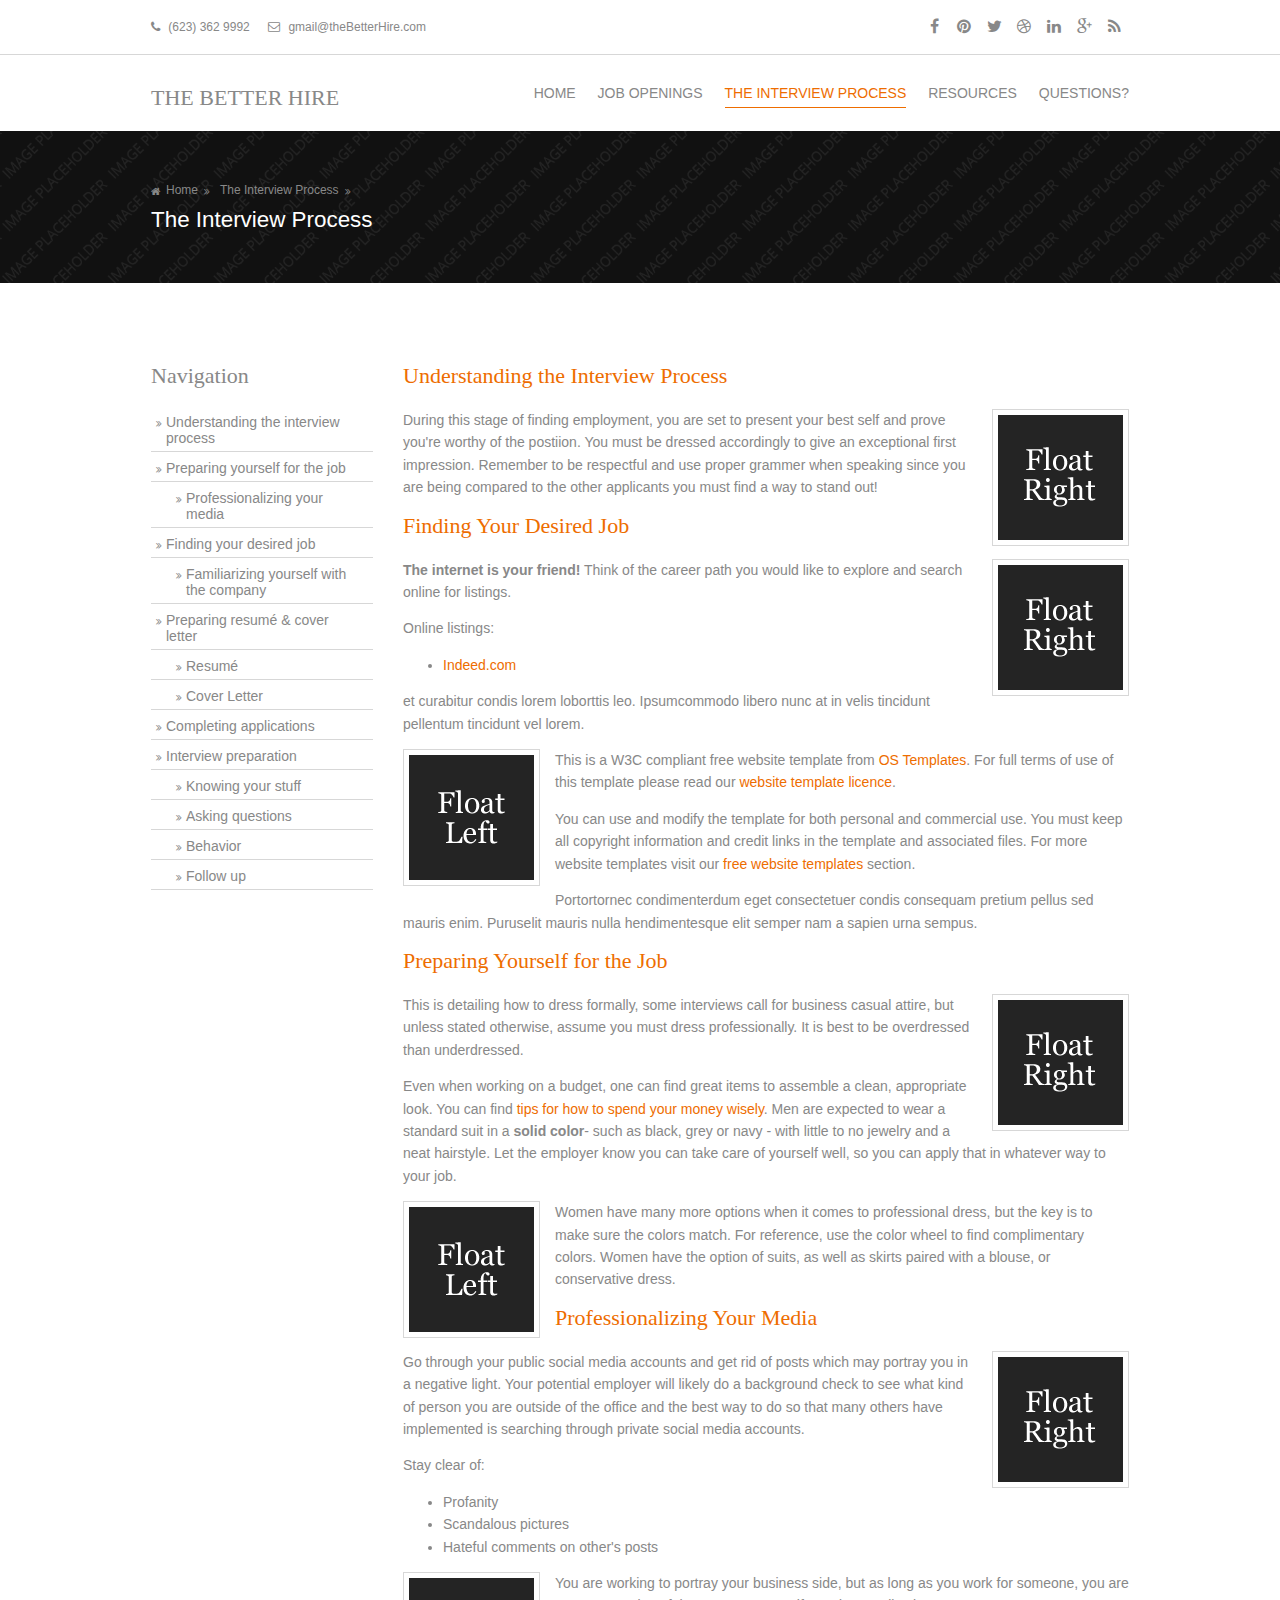
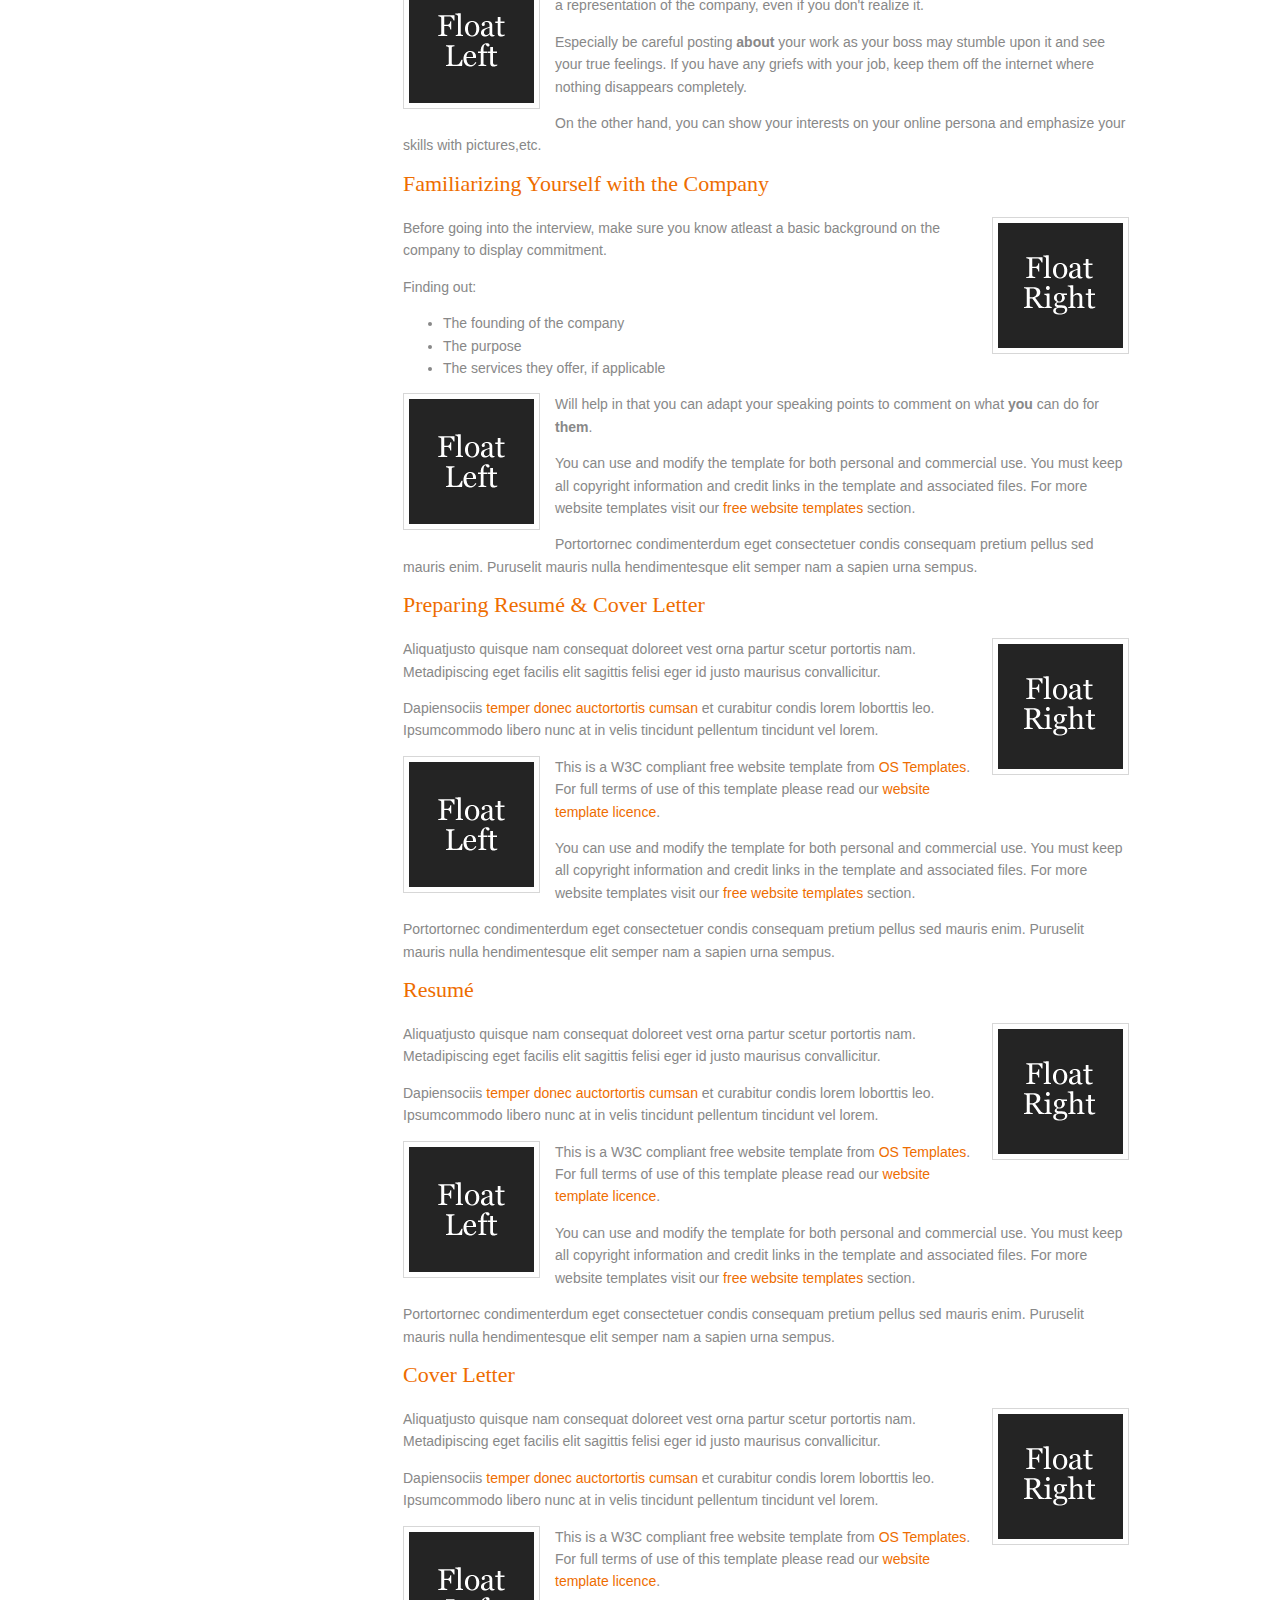
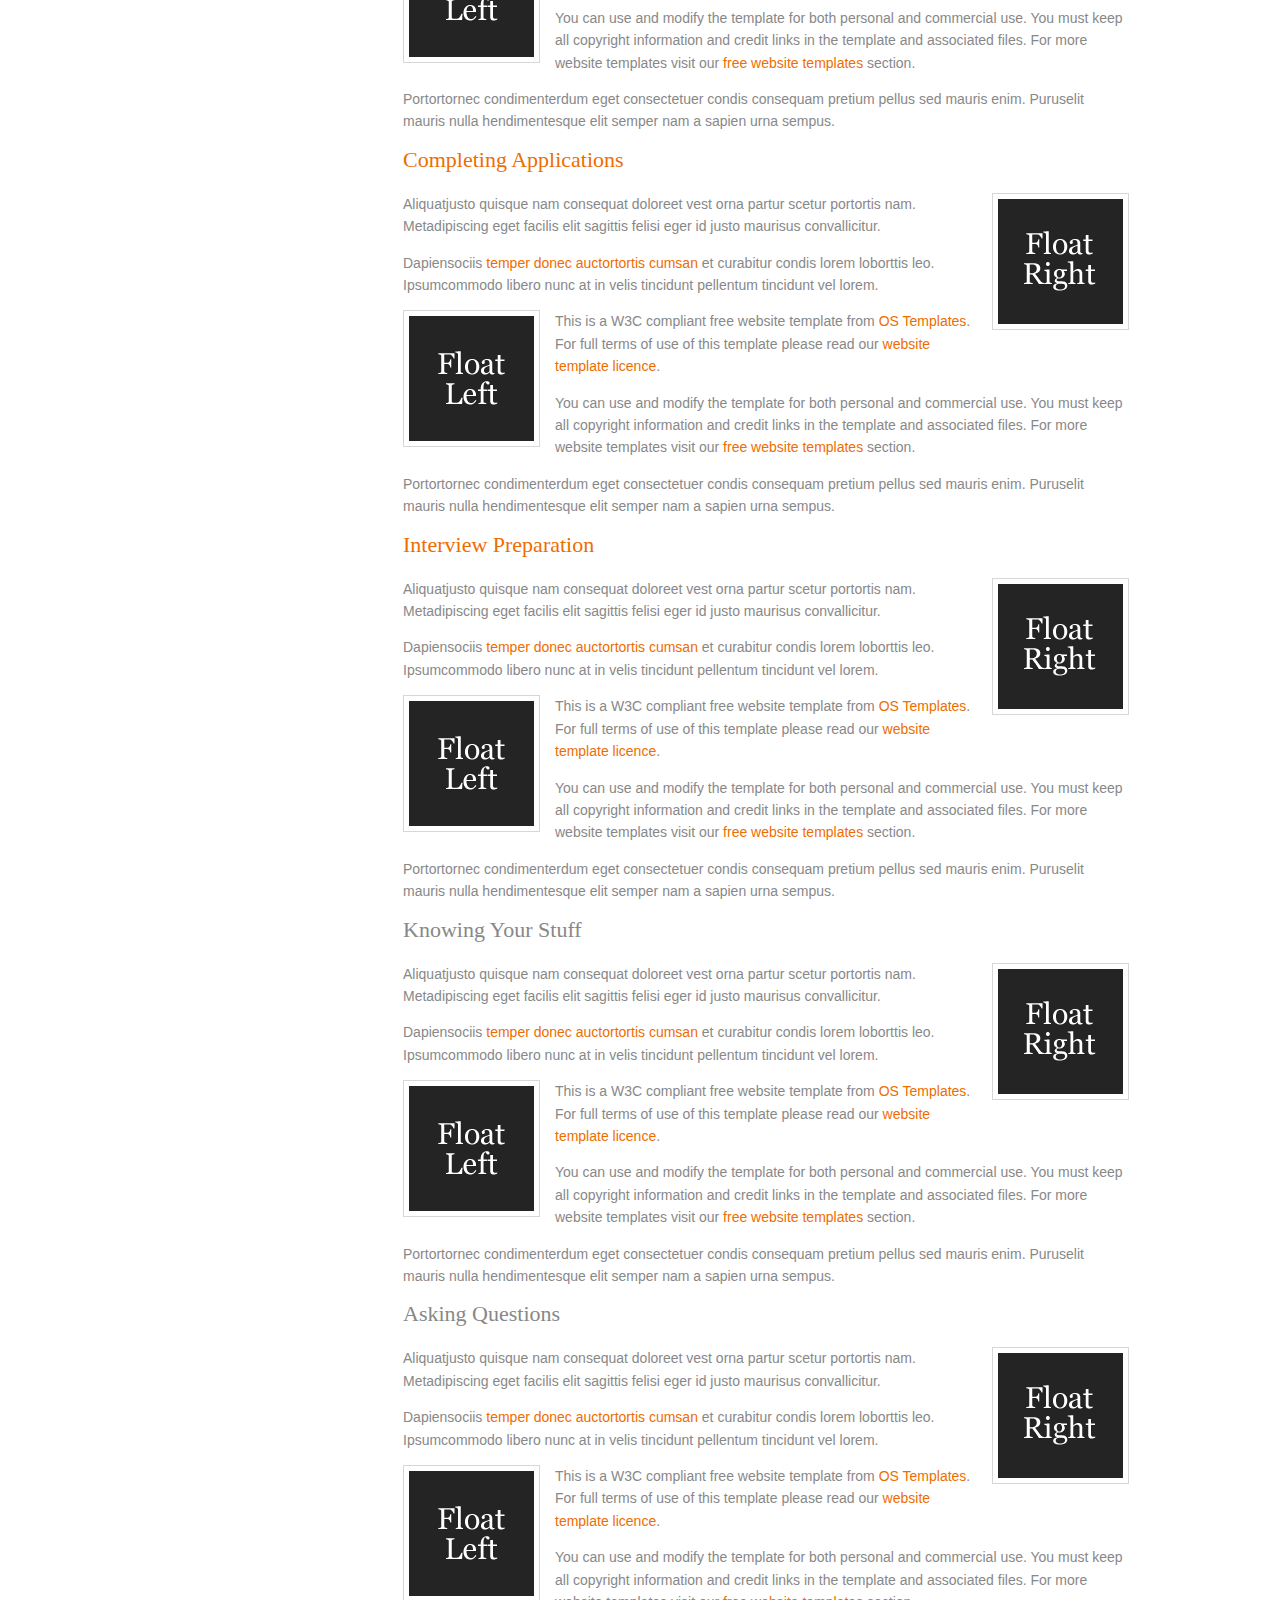
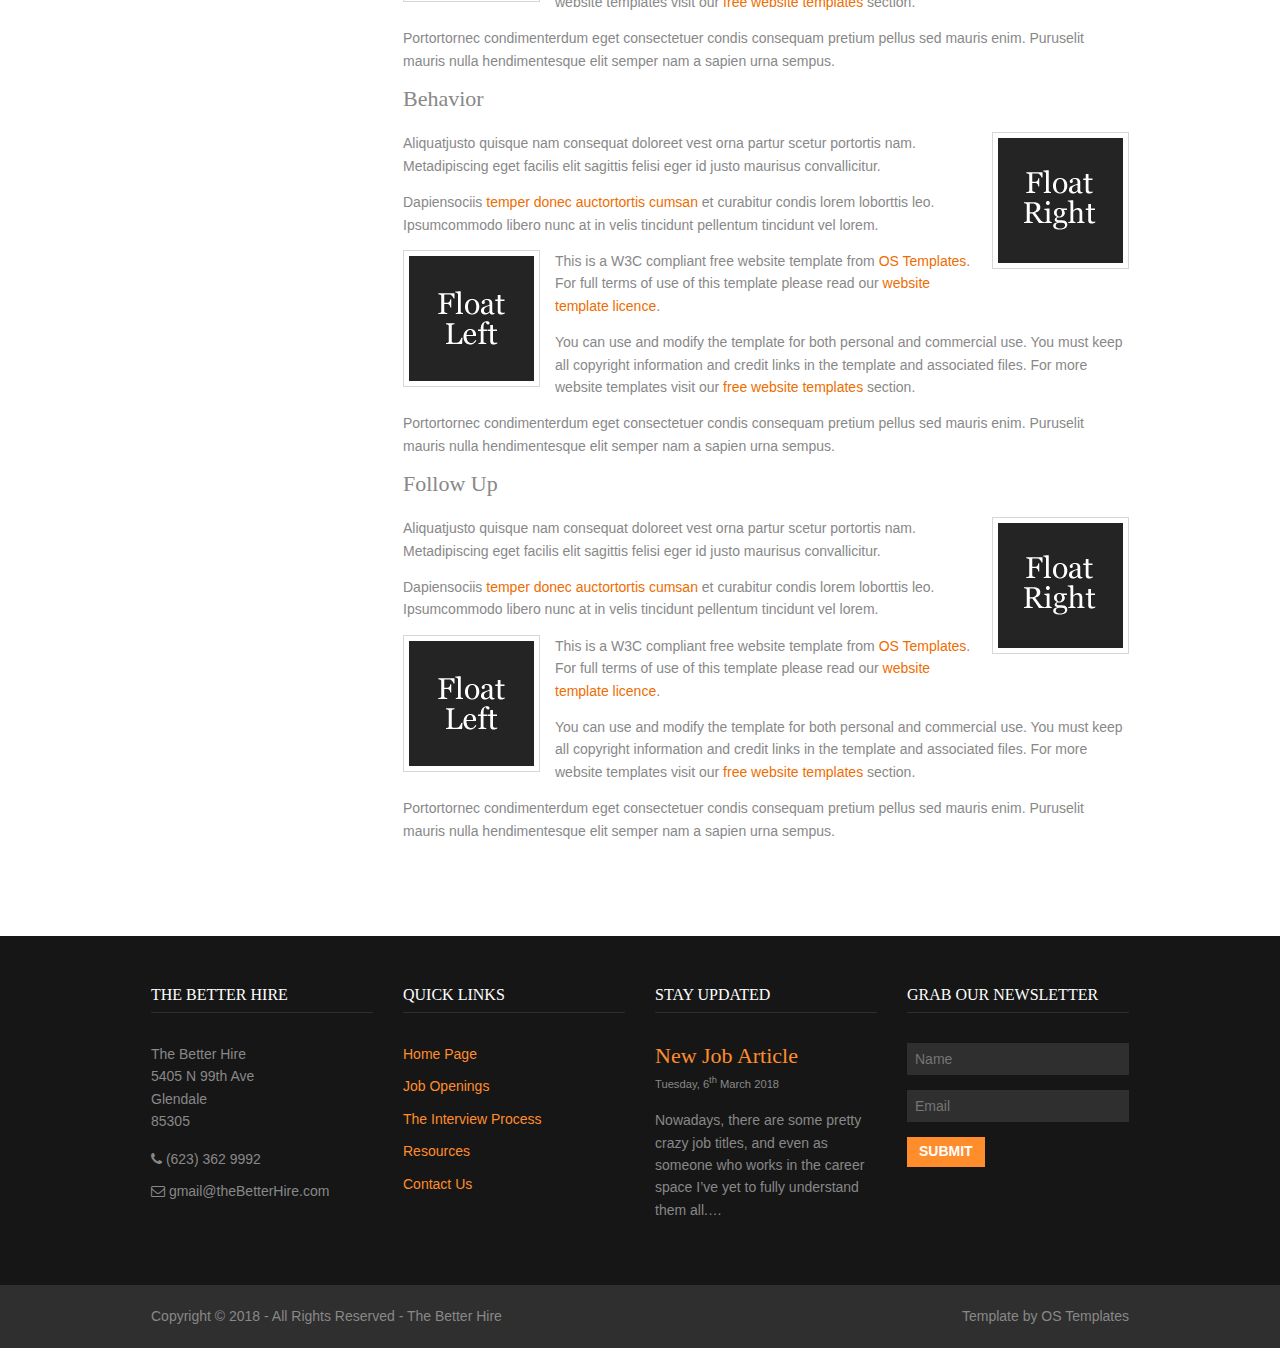
==== theBetterHire/pages/index.html @ dea61449 "Add files via upload" ====
<!DOCTYPE html>
<!--
Template Name: Viral
Author: <a href="http://www.os-templates.com/">OS Templates</a>
Author URI: http://www.os-templates.com/
Licence: Free to use under our free template licence terms
Licence URI: http://www.os-templates.com/template-terms

Authors: Markus Katen, Irene Penuelas
Date: 3.15.18
-->
<html>
<head>
<title>The Better Hire | Pages | Interview Process</title>
<meta charset="utf-8">
<meta name="viewport" content="width=device-width, initial-scale=1.0, maximum-scale=1.0, user-scalable=no">
<link href="../layout/styles/layout.css" rel="stylesheet" type="text/css" media="all">
</head>
<body id="top">
<!-- ################################################################################################ -->
<!-- ################################################################################################ -->
<!-- ################################################################################################ -->
<div class="wrapper row0">
  <div id="topbar" class="clear">
    <!-- ################################################################################################ -->
    <div class="fl_left">
      <ul class="nospace inline">
        <li><i class="fa fa-phone"></i> (623) 362 9992</li>
        <li><i class="fa fa-envelope-o"></i> gmail@theBetterHire.com</li>
      </ul>
    </div>
    <div class="fl_right">
      <ul class="faico clear">
        <li><a class="faicon-facebook" href="https://www.facebook.com/"><i class="fa fa-facebook"></i></a></li>
        <li><a class="faicon-pinterest" href="https://www.pinterest.com/"><i class="fa fa-pinterest"></i></a></li>
        <li><a class="faicon-twitter" href="https://twitter.com/"><i class="fa fa-twitter"></i></a></li>
        <li><a class="faicon-dribble" href="https://dribbble.com/"><i class="fa fa-dribbble"></i></a></li>
        <li><a class="faicon-linkedin" href="https://www.linkedin.com/"><i class="fa fa-linkedin"></i></a></li>
        <li><a class="faicon-google-plus" href="https://plus.google.com/discover"><i class="fa fa-google-plus"></i></a></li>
        <li><a class="faicon-rss" href=""><i class="fa fa-rss"></i></a></li>
      </ul>
    </div>
    <!-- ################################################################################################ -->
  </div>
</div>
<!-- ################################################################################################ -->
<!-- ################################################################################################ -->
<!-- ################################################################################################ -->
<div class="wrapper row1">
  <header id="header" class="clear">
    <!-- ################################################################################################ -->
    <div id="logo" class="fl_left">
      <h1><a href="index.html">The Better Hire</a></h1>
    </div>
    <nav id="mainav" class="fl_right">
      <ul class="clear">
        <li><a href="index.html">Home</a></li>
        <li><a href="jobOpenings.html">Job Openings</a></li>
        <li class="active"><a href="interviewProcess.html">The Interview Process</a></li>
        <li><a href="resources.html">Resources</a></li>
        <li><a href ="questions.html">Questions?</a></li>
      </ul>
    </nav>
    <!-- ################################################################################################ -->
  </header>
</div>
<!-- ################################################################################################ -->
<!-- ################################################################################################ -->
<!-- ################################################################################################ -->
<div class="wrapper row2 bgded" style="background-image:url('../images/demo/backgrounds/01.png');">
  <div class="overlay">
    <div id="breadcrumb" class="clear">
      <!-- ################################################################################################ -->
      <ul>
        <li><a href="index.html">Home</a></li>
        <li><a href="interviewProcess.html">The Interview Process</a></li>
        <li><a href="interviewProcess.html">The Interview Process</a></li>
      </ul>
      <!-- ################################################################################################ -->
    </div>
  </div>
</div>
<!-- ################################################################################################ -->
<!-- ################################################################################################ -->
<!-- ################################################################################################ -->
<div class="wrapper row3">
  <main class="container clear">
    <!-- main body -->
    <!-- ################################################################################################ -->
    <div class="sidebar one_quarter first">
      <!-- ################################################################################################ -->
      <h6>Navigation</h6>
      <nav class="sdb_holder">
        <ul>
          <li><a href="#process">Understanding the interview process</a></li>
          <li><a href="#prepSelf">Preparing yourself for the job</a></li>
            <ul>
              <li><a href="#media">Professionalizing your media</a></li>
            </ul>

          <li><a href="#search">Finding your desired job</a></li>
            <ul>
              <li><a href="#company">Familiarizing yourself with the company</a></li>
            </ul>
          <li><a href="#prepRC">Preparing resumé & cover letter</a></li>
            <ul>
              <li><a href="#resume">Resumé</a></li>
              <li><a href="#coverLetter">Cover Letter</a></li>
            </ul>
          <li><a href="#application">Completing applications</a></li>
          <li><a href="#interviewPrep">Interview preparation</a></li>
          <ul>
            <li><a href="#">Knowing your stuff</a></li>
            <li><a href="#">Asking questions</a></li>
            <li><a href="#">Behavior</a></li>
            <li><a href="#">Follow up</a></li>
          </ul>
        </ul>
      </nav>
      <!-- ################################################################################################ -->
    </div>
    <!-- ################################################################################################ -->
    <!-- ################################################################################################ -->
    <div class="content three_quarter">
      <!-- ################################################################################################ -->
      <h1><a name="process">Understanding the Interview Process</a></h1>
      <img class="imgr borderedbox inspace-5" src="../images/demo/imgr.gif" alt="">
      <p>During this stage of finding employment, you are set to present your best self and prove you're worthy of the postiion. You must be dressed accordingly to give an exceptional first impression. Remember to be respectful and use proper grammer when speaking since you are being compared to the other applicants you must find a way to stand out!</p>

      <h1><a name="search">Finding Your Desired Job</a></h1>
      <img class="imgr borderedbox inspace-5" src="../images/demo/imgr.gif" alt="">
      <p><strong>The internet is your friend!</strong> Think of the career path you would like to explore and search online for listings.</p>
      <p>Online listings:
        <ul>
          <li><a href="#">Indeed.com</a></li>
        </ul>
          et curabitur condis lorem loborttis leo. Ipsumcommodo libero nunc at in velis tincidunt pellentum tincidunt vel lorem.</p>
      <img class="imgl borderedbox inspace-5" src="../images/demo/imgl.gif" alt="">
      <p>This is a W3C compliant free website template from <a href="http://www.os-templates.com/" title="Free Website Templates">OS Templates</a>. For full terms of use of this template please read our <a href="http://www.os-templates.com/template-terms">website template licence</a>.</p>
      <p>You can use and modify the template for both personal and commercial use. You must keep all copyright information and credit links in the template and associated files. For more website templates visit our <a href="http://www.os-templates.com/">free website templates</a> section.</p>
      <p>Portortornec condimenterdum eget consectetuer condis consequam pretium pellus sed mauris enim. Puruselit mauris nulla hendimentesque elit semper nam a sapien urna sempus.</p>

      <h1><a name="prepSelf">Preparing Yourself for the Job</a></h1>
      <img class="imgr borderedbox inspace-5" src="../images/demo/imgr.gif" alt="">
      <p>This is detailing how to dress formally, some interviews call for business casual attire, but unless stated otherwise, assume you must dress professionally. It is best to be overdressed than underdressed.</p>
      <p>Even when working on a budget, one can find great items to assemble a clean, appropriate look. You can find <a href="https://www.moneyunder30.com/work-wardrobe-on-a-budget-9668">tips for how to spend your money wisely</a>. Men are expected to wear a standard suit in a <strong>solid color</strong>- such as black, grey or navy - with little to no jewelry and a neat hairstyle. Let the employer know you can take care of yourself well, so you can apply that in whatever way to your job. </p>
      <img class="imgl borderedbox inspace-5" src="../images/demo/imgl.gif" alt="">
      <p>Women have many more options when it comes to professional dress, but the key is to make sure the colors match. For reference, use the color wheel to find complimentary colors. Women have the option of suits, as well as skirts paired with a blouse, or conservative dress.</p>

      <h1><a name="media">Professionalizing Your Media</a></h1>
      <img class="imgr borderedbox inspace-5" src="../images/demo/imgr.gif" alt="">
      <p>Go through your public social media accounts and get rid of posts which may portray you in a negative light. Your potential employer will likely do a background check to see what kind of person you are outside of the office and the best way to do so that many others have implemented is searching through private social media accounts.</p>
      <p>Stay clear of:</p>
      <ul>
        <li>Profanity</li>
        <li>Scandalous pictures</li>
        <li>Hateful comments on other's posts</li>
      </ul>
      <img class="imgl borderedbox inspace-5" src="../images/demo/imgl.gif" alt="">
      <p>You are working to portray your business side, but as long as you work for someone, you are a representation of the company, even if you don't realize it.</p>
      <p>Especially be careful posting <strong>about</strong> your work as your boss may stumble upon it and see your true feelings. If you have any griefs with your job, keep them off the internet where nothing disappears completely.</p>
      <p>On the other hand, you can show your interests on your online persona and emphasize your skills with pictures,etc.</p>

      <h1><a name="company">Familiarizing Yourself with the Company</a></h1>
      <img class="imgr borderedbox inspace-5" src="../images/demo/imgr.gif" alt="">
      <p>Before going into the interview, make sure you know atleast a basic background on the company to display commitment.</p>
      <p>Finding out:</p>
      <ul>
        <li>The founding of the company</li>
        <li>The purpose</li>
        <li>The services they offer, if applicable</li>
      </ul>
      <img class="imgl borderedbox inspace-5" src="../images/demo/imgl.gif" alt="">
      <p>Will help in that you can adapt your speaking points to comment on what <strong>you</strong> can do for <strong>them</strong>.</p>
      <p>You can use and modify the template for both personal and commercial use. You must keep all copyright information and credit links in the template and associated files. For more website templates visit our <a href="http://www.os-templates.com/">free website templates</a> section.</p>
      <p>Portortornec condimenterdum eget consectetuer condis consequam pretium pellus sed mauris enim. Puruselit mauris nulla hendimentesque elit semper nam a sapien urna sempus.</p>

      <h1><a name="prepRC">Preparing Resumé & Cover Letter</a></h1>
      <img class="imgr borderedbox inspace-5" src="../images/demo/imgr.gif" alt="">
      <p>Aliquatjusto quisque nam consequat doloreet vest orna partur scetur portortis nam. Metadipiscing eget facilis elit sagittis felisi eger id justo maurisus convallicitur.</p>
      <p>Dapiensociis <a href="#">temper donec auctortortis cumsan</a> et curabitur condis lorem loborttis leo. Ipsumcommodo libero nunc at in velis tincidunt pellentum tincidunt vel lorem.</p>
      <img class="imgl borderedbox inspace-5" src="../images/demo/imgl.gif" alt="">
      <p>This is a W3C compliant free website template from <a href="http://www.os-templates.com/" title="Free Website Templates">OS Templates</a>. For full terms of use of this template please read our <a href="http://www.os-templates.com/template-terms">website template licence</a>.</p>
      <p>You can use and modify the template for both personal and commercial use. You must keep all copyright information and credit links in the template and associated files. For more website templates visit our <a href="http://www.os-templates.com/">free website templates</a> section.</p>
      <p>Portortornec condimenterdum eget consectetuer condis consequam pretium pellus sed mauris enim. Puruselit mauris nulla hendimentesque elit semper nam a sapien urna sempus.</p>

      <h1><a name="resume">Resumé</a></h1>
      <img class="imgr borderedbox inspace-5" src="../images/demo/imgr.gif" alt="">
      <p>Aliquatjusto quisque nam consequat doloreet vest orna partur scetur portortis nam. Metadipiscing eget facilis elit sagittis felisi eger id justo maurisus convallicitur.</p>
      <p>Dapiensociis <a href="#">temper donec auctortortis cumsan</a> et curabitur condis lorem loborttis leo. Ipsumcommodo libero nunc at in velis tincidunt pellentum tincidunt vel lorem.</p>
      <img class="imgl borderedbox inspace-5" src="../images/demo/imgl.gif" alt="">
      <p>This is a W3C compliant free website template from <a href="http://www.os-templates.com/" title="Free Website Templates">OS Templates</a>. For full terms of use of this template please read our <a href="http://www.os-templates.com/template-terms">website template licence</a>.</p>
      <p>You can use and modify the template for both personal and commercial use. You must keep all copyright information and credit links in the template and associated files. For more website templates visit our <a href="http://www.os-templates.com/">free website templates</a> section.</p>
      <p>Portortornec condimenterdum eget consectetuer condis consequam pretium pellus sed mauris enim. Puruselit mauris nulla hendimentesque elit semper nam a sapien urna sempus.</p>

      <h1><a name="coverLetter">Cover Letter</a></h1>
      <img class="imgr borderedbox inspace-5" src="../images/demo/imgr.gif" alt="">
      <p>Aliquatjusto quisque nam consequat doloreet vest orna partur scetur portortis nam. Metadipiscing eget facilis elit sagittis felisi eger id justo maurisus convallicitur.</p>
      <p>Dapiensociis <a href="#">temper donec auctortortis cumsan</a> et curabitur condis lorem loborttis leo. Ipsumcommodo libero nunc at in velis tincidunt pellentum tincidunt vel lorem.</p>
      <img class="imgl borderedbox inspace-5" src="../images/demo/imgl.gif" alt="">
      <p>This is a W3C compliant free website template from <a href="http://www.os-templates.com/" title="Free Website Templates">OS Templates</a>. For full terms of use of this template please read our <a href="http://www.os-templates.com/template-terms">website template licence</a>.</p>
      <p>You can use and modify the template for both personal and commercial use. You must keep all copyright information and credit links in the template and associated files. For more website templates visit our <a href="http://www.os-templates.com/">free website templates</a> section.</p>
      <p>Portortornec condimenterdum eget consectetuer condis consequam pretium pellus sed mauris enim. Puruselit mauris nulla hendimentesque elit semper nam a sapien urna sempus.</p>

      <h1><a name="application">Completing Applications</a></h1>
      <img class="imgr borderedbox inspace-5" src="../images/demo/imgr.gif" alt="">
      <p>Aliquatjusto quisque nam consequat doloreet vest orna partur scetur portortis nam. Metadipiscing eget facilis elit sagittis felisi eger id justo maurisus convallicitur.</p>
      <p>Dapiensociis <a href="#">temper donec auctortortis cumsan</a> et curabitur condis lorem loborttis leo. Ipsumcommodo libero nunc at in velis tincidunt pellentum tincidunt vel lorem.</p>
      <img class="imgl borderedbox inspace-5" src="../images/demo/imgl.gif" alt="">
      <p>This is a W3C compliant free website template from <a href="http://www.os-templates.com/" title="Free Website Templates">OS Templates</a>. For full terms of use of this template please read our <a href="http://www.os-templates.com/template-terms">website template licence</a>.</p>
      <p>You can use and modify the template for both personal and commercial use. You must keep all copyright information and credit links in the template and associated files. For more website templates visit our <a href="http://www.os-templates.com/">free website templates</a> section.</p>
      <p>Portortornec condimenterdum eget consectetuer condis consequam pretium pellus sed mauris enim. Puruselit mauris nulla hendimentesque elit semper nam a sapien urna sempus.</p>

      <h1><a name="interviewPrep">Interview Preparation</a></h1>
      <img class="imgr borderedbox inspace-5" src="../images/demo/imgr.gif" alt="">
      <p>Aliquatjusto quisque nam consequat doloreet vest orna partur scetur portortis nam. Metadipiscing eget facilis elit sagittis felisi eger id justo maurisus convallicitur.</p>
      <p>Dapiensociis <a href="#">temper donec auctortortis cumsan</a> et curabitur condis lorem loborttis leo. Ipsumcommodo libero nunc at in velis tincidunt pellentum tincidunt vel lorem.</p>
      <img class="imgl borderedbox inspace-5" src="../images/demo/imgl.gif" alt="">
      <p>This is a W3C compliant free website template from <a href="http://www.os-templates.com/" title="Free Website Templates">OS Templates</a>. For full terms of use of this template please read our <a href="http://www.os-templates.com/template-terms">website template licence</a>.</p>
      <p>You can use and modify the template for both personal and commercial use. You must keep all copyright information and credit links in the template and associated files. For more website templates visit our <a href="http://www.os-templates.com/">free website templates</a> section.</p>
      <p>Portortornec condimenterdum eget consectetuer condis consequam pretium pellus sed mauris enim. Puruselit mauris nulla hendimentesque elit semper nam a sapien urna sempus.</p>

      <h1>Knowing Your Stuff</h1>
      <img class="imgr borderedbox inspace-5" src="../images/demo/imgr.gif" alt="">
      <p>Aliquatjusto quisque nam consequat doloreet vest orna partur scetur portortis nam. Metadipiscing eget facilis elit sagittis felisi eger id justo maurisus convallicitur.</p>
      <p>Dapiensociis <a href="#">temper donec auctortortis cumsan</a> et curabitur condis lorem loborttis leo. Ipsumcommodo libero nunc at in velis tincidunt pellentum tincidunt vel lorem.</p>
      <img class="imgl borderedbox inspace-5" src="../images/demo/imgl.gif" alt="">
      <p>This is a W3C compliant free website template from <a href="http://www.os-templates.com/" title="Free Website Templates">OS Templates</a>. For full terms of use of this template please read our <a href="http://www.os-templates.com/template-terms">website template licence</a>.</p>
      <p>You can use and modify the template for both personal and commercial use. You must keep all copyright information and credit links in the template and associated files. For more website templates visit our <a href="http://www.os-templates.com/">free website templates</a> section.</p>
      <p>Portortornec condimenterdum eget consectetuer condis consequam pretium pellus sed mauris enim. Puruselit mauris nulla hendimentesque elit semper nam a sapien urna sempus.</p>

      <h1>Asking Questions</h1>
      <img class="imgr borderedbox inspace-5" src="../images/demo/imgr.gif" alt="">
      <p>Aliquatjusto quisque nam consequat doloreet vest orna partur scetur portortis nam. Metadipiscing eget facilis elit sagittis felisi eger id justo maurisus convallicitur.</p>
      <p>Dapiensociis <a href="#">temper donec auctortortis cumsan</a> et curabitur condis lorem loborttis leo. Ipsumcommodo libero nunc at in velis tincidunt pellentum tincidunt vel lorem.</p>
      <img class="imgl borderedbox inspace-5" src="../images/demo/imgl.gif" alt="">
      <p>This is a W3C compliant free website template from <a href="http://www.os-templates.com/" title="Free Website Templates">OS Templates</a>. For full terms of use of this template please read our <a href="http://www.os-templates.com/template-terms">website template licence</a>.</p>
      <p>You can use and modify the template for both personal and commercial use. You must keep all copyright information and credit links in the template and associated files. For more website templates visit our <a href="http://www.os-templates.com/">free website templates</a> section.</p>
      <p>Portortornec condimenterdum eget consectetuer condis consequam pretium pellus sed mauris enim. Puruselit mauris nulla hendimentesque elit semper nam a sapien urna sempus.</p>

      <h1>Behavior</h1>
      <img class="imgr borderedbox inspace-5" src="../images/demo/imgr.gif" alt="">
      <p>Aliquatjusto quisque nam consequat doloreet vest orna partur scetur portortis nam. Metadipiscing eget facilis elit sagittis felisi eger id justo maurisus convallicitur.</p>
      <p>Dapiensociis <a href="#">temper donec auctortortis cumsan</a> et curabitur condis lorem loborttis leo. Ipsumcommodo libero nunc at in velis tincidunt pellentum tincidunt vel lorem.</p>
      <img class="imgl borderedbox inspace-5" src="../images/demo/imgl.gif" alt="">
      <p>This is a W3C compliant free website template from <a href="http://www.os-templates.com/" title="Free Website Templates">OS Templates</a>. For full terms of use of this template please read our <a href="http://www.os-templates.com/template-terms">website template licence</a>.</p>
      <p>You can use and modify the template for both personal and commercial use. You must keep all copyright information and credit links in the template and associated files. For more website templates visit our <a href="http://www.os-templates.com/">free website templates</a> section.</p>
      <p>Portortornec condimenterdum eget consectetuer condis consequam pretium pellus sed mauris enim. Puruselit mauris nulla hendimentesque elit semper nam a sapien urna sempus.</p>

      <h1>Follow Up</h1>
      <img class="imgr borderedbox inspace-5" src="../images/demo/imgr.gif" alt="">
      <p>Aliquatjusto quisque nam consequat doloreet vest orna partur scetur portortis nam. Metadipiscing eget facilis elit sagittis felisi eger id justo maurisus convallicitur.</p>
      <p>Dapiensociis <a href="#">temper donec auctortortis cumsan</a> et curabitur condis lorem loborttis leo. Ipsumcommodo libero nunc at in velis tincidunt pellentum tincidunt vel lorem.</p>
      <img class="imgl borderedbox inspace-5" src="../images/demo/imgl.gif" alt="">
      <p>This is a W3C compliant free website template from <a href="http://www.os-templates.com/" title="Free Website Templates">OS Templates</a>. For full terms of use of this template please read our <a href="http://www.os-templates.com/template-terms">website template licence</a>.</p>
      <p>You can use and modify the template for both personal and commercial use. You must keep all copyright information and credit links in the template and associated files. For more website templates visit our <a href="http://www.os-templates.com/">free website templates</a> section.</p>
      <p>Portortornec condimenterdum eget consectetuer condis consequam pretium pellus sed mauris enim. Puruselit mauris nulla hendimentesque elit semper nam a sapien urna sempus.</p>

      </div>
      <!-- ################################################################################################ -->
    </div>
    <!-- ################################################################################################ -->
    <!-- / main body -->
    <div class="clear"></div>
  </main>
</div>
<!-- ################################################################################################ -->
<!-- ################################################################################################ -->
<!-- ################################################################################################ -->
<div class="wrapper row5">
  <footer id="footer" class="clear">
    <!-- ################################################################################################ -->
    <div class="one_quarter first">
      <h6 class="title">The Better Hire</h6>
      <address class="btmspace-15">
      The Better Hire<br>
      5405 N 99th Ave<br>
      Glendale<br>
      85305
      </address>
      <ul class="nospace">
        <li class="btmspace-10"><span class="fa fa-phone"></span> (623) 362 9992</li>
        <li><span class="fa fa-envelope-o"></span> gmail@theBetterHire.com</li>
      </ul>
    </div>
    <div class="one_quarter">
      <h6 class="title">Quick Links</h6>
      <ul class="nospace linklist">
        <li><a href="index.html">Home Page</a></li>
        <li><a href="full-width.html">Job Openings</a></li>
        <li><a href="interviewProcess.html">The Interview Process</a></li>
        <li><a href="resources.html">Resources</a></li>
        <li><a href="questions.html">Contact Us</a></li>
      </ul>
    </div>
    <div class="one_quarter">
      <h6 class="title">Stay Updated</h6>
      <article>
        <h2 class="nospace"><a href="https://www.themuse.com/advice/how-hiring-managers-look-at-quirky-job-titles-resume?ref=carousel-slide-5">New Job Article</a></h2>
        <time class="smallfont" datetime="2018-03-06">Tuesday, 6<sup>th</sup> March 2018</time>
        <p>Nowadays, there are some pretty crazy job titles, and even as someone who works in the career space I’ve yet to fully understand them all.&hellip;</p>
      </article>
    </div>
    <div class="one_quarter">
      <h6 class="title">Grab Our Newsletter</h6>
      <form method="post" action="#">
        <fieldset>
          <legend>Newsletter:</legend>
          <input class="btmspace-15" type="text" value="" placeholder="Name">
          <input class="btmspace-15" type="text" value="" placeholder="Email">
          <button type="submit" value="submit">Submit</button>
        </fieldset>
      </form>
    </div>
    <!-- ################################################################################################ -->
  </footer>
</div>
<!-- ################################################################################################ -->
<!-- ################################################################################################ -->
<!-- ################################################################################################ -->
<div class="wrapper row6">
  <div id="copyright" class="clear">
    <!-- ################################################################################################ -->
    <p class="fl_left">Copyright &copy; 2018 - All Rights Reserved - <a href="index.html">The Better Hire</a></p>
    <p class="fl_right">Template by <a target="_blank" href="http://www.os-templates.com/" title="Free Website Templates">OS Templates</a></p>
    <!-- ################################################################################################ -->
  </div>
</div>
<!-- ################################################################################################ -->
<!-- ################################################################################################ -->
<!-- ################################################################################################ -->
<a id="backtotop" href="#top"><i class="fa fa-chevron-up"></i></a>
<!-- JAVASCRIPTS -->
<script src="layout/scripts/jquery.min.js"></script>
<script src="layout/scripts/jquery.backtotop.js"></script>
<script src="layout/scripts/jquery.mobilemenu.js"></script>
</body>
</html>
---- theBetterHire/layout/styles/layout.css ----
@charset "utf-8";
/*
Template Name: Viral
Author: <a href="http://www.os-templates.com/">OS Templates</a>
Author URI: http://www.os-templates.com/
Licence: Free to use under our free template licence terms
Licence URI: http://www.os-templates.com/template-terms
File: Layout CSS
*/

@import url("fontawesome-4.3.0.min.css");
@import url("framework.css");

/* Rows
--------------------------------------------------------------------------------------------------------------- */
.row0{border-bottom:1px solid;}
.row1, .row1 a{}
.row2, .row2 a{}
.row3, .row3 a{}
.row4, .row4 a{}
.row5, .row5 a{}
.row6, .row6 a{}


/* Top Bar
--------------------------------------------------------------------------------------------------------------- */
#topbar{padding:12px 0; font-size:12px;}

#topbar .fl_left{margin-top:4px;}
#topbar .fl_left .inline > li{margin-right:15px;}
#topbar .fl_left .inline > li i{margin:0 5px 0 0; line-height:normal;}

#topbar .faico li{margin:0;}


/* Header
--------------------------------------------------------------------------------------------------------------- */
#header{padding:30px 0 20px;}

#header #logo{}
#header #logo h1{margin:0; padding:0; text-transform:uppercase;}


/* PageIntro
--------------------------------------------------------------------------------------------------------------- */
#pageintro{padding:160px 0 80px;}

#pageintro .services article{margin:0;}
#pageintro .services .heading{font-size:16px; text-transform:uppercase;}
#pageintro .services i{border:1px solid;}
#pageintro .services footer{text-align:right;}


/* Content Area
--------------------------------------------------------------------------------------------------------------- */
.container{padding:80px 0;}

/* Content */
.container .content{}

/* Comments */
#comments ul{margin:0 0 40px 0; padding:0; list-style:none;}
#comments li{margin:0 0 10px 0; padding:15px;}
#comments .avatar{float:right; margin:0 0 10px 10px; padding:3px; border:1px solid;}
#comments address{font-weight:bold;}
#comments time{font-size:smaller;}
#comments .comcont{display:block; margin:0; padding:0;}
#comments .comcont p{margin:10px 5px 10px 0; padding:0;}

#comments form{display:block; width:100%;}
#comments input, #comments textarea{width:100%; padding:10px; border:1px solid;}
#comments textarea{overflow:auto;}
#comments div{margin-bottom:15px;}
#comments input[type="submit"], #comments input[type="reset"]{display:inline-block; width:auto; min-width:150px; margin:0; padding:8px 5px; cursor:pointer;}

/* Sidebar */
.container .sidebar{}

.sidebar .sdb_holder{margin-bottom:50px;}
.sidebar .sdb_holder:last-child{margin-bottom:0;}


/* Info
--------------------------------------------------------------------------------------------------------------- */
#info{padding:80px 0;}

#info .services article{margin-bottom:35px; border:1px solid;}


/* Footer
--------------------------------------------------------------------------------------------------------------- */
#footer{padding:50px 0;}

#footer .title{margin:0 0 30px 0; padding:0 0 8px 0; border-bottom:1px solid; font-size:16px; text-transform:uppercase;}

#footer .linklist li{margin-bottom:10px;}
#footer .linklist li:last-child{margin-bottom:0;}

#footer .smallfont{font-size:.8rem; margin:0;}

#footer input, #footer button{border:none;}
#footer input{display:block; width:100%; padding:8px;}
#footer button{padding:6px 12px 8px; font-weight:bold; text-transform:uppercase; cursor:pointer;}


/* Copyright
--------------------------------------------------------------------------------------------------------------- */
#copyright{padding:20px 0;}
#copyright *{margin:0; padding:0;}


/* Transition Fade
--------------------------------------------------------------------------------------------------------------- */
.faico a, #mainav *, #backtotop, .services i, #info .services li,  .overlay{transition:all .3s ease-in-out;}


/* ------------------------------------------------------------------------------------------------------------ */
/* ------------------------------------------------------------------------------------------------------------ */
/* ------------------------------------------------------------------------------------------------------------ */
/* ------------------------------------------------------------------------------------------------------------ */
/* ------------------------------------------------------------------------------------------------------------ */


/* Navigation
--------------------------------------------------------------------------------------------------------------- */
nav ul, nav ol{margin:0; padding:0; list-style:none;}

#mainav, #breadcrumb, .sidebar nav{line-height:normal;}
#mainav .drop::after, #mainav li li .drop::after, #breadcrumb li:first-child::before, #breadcrumb li a::after, .sidebar nav a::after{position:absolute; font-family:"FontAwesome"; font-size:10px; line-height:10px;}

/* Top Navigation */
#mainav{}
#mainav ul{text-transform:uppercase;}
#mainav ul ul{z-index:9999; position:absolute; width:160px; text-align:left; text-transform:none;}
#mainav ul ul ul{left:160px; top:0;}
#mainav li{display:inline-block; position:relative; margin:0 18px 0 0; padding:0;}
#mainav li:last-child{margin-right:0;}
#mainav li li{width:100%; margin:0;}
#mainav li a{display:block; padding:0 0 6px 0; border-bottom:1px solid;}
#mainav li li a{border:solid; border-width:0 0 1px 0;}
#mainav .drop{padding-left:10px;}
#mainav li li a, #mainav li li .drop{display:block; margin:0; padding:10px 15px;}
#mainav .drop:after, #mainav li li .drop:after{content:"\f0d7";}
#mainav .drop:after{top:5px; left:0;}
#mainav li li .drop:after{top:15px; left:5px;}
#mainav ul ul{visibility:hidden; opacity:0;}
#mainav ul li:hover > ul{visibility:visible; opacity:1;}

#mainav form{display:none; margin:0; padding:0;}
#mainav form select, #mainav form select option{display:block; cursor:pointer; outline:none;}
#mainav form select{width:100%; padding:5px; border:1px solid;}
#mainav form select option{margin:5px; padding:0; border:none;}

/* Breadcrumb */
#breadcrumb{padding:50px 0;}
#breadcrumb ul{margin:0; padding:0; list-style:none;}
#breadcrumb li{display:inline-block; position:relative; margin:0 6px 0 0; padding:0; font-size:12px;}
#breadcrumb li:first-child{padding-left:15px;}
#breadcrumb li:first-child::before{top:3px; left:0; content:"\f015"}
#breadcrumb li:last-child{display:block; margin:10px 0 0 0; padding:0; text-transform:capitalize; font-size:1.6rem;}
#breadcrumb li a{position:relative; margin:0; padding:0 12px 0 0;}
#breadcrumb li a::after{top:3px; right:0; content:"\f101";}
#breadcrumb li:last-child a{padding:0;}
#breadcrumb li:last-child a::after{display:none;}

/* Sidebar Navigation */
.sidebar nav{display:block; width:100%;}
.sidebar nav li{margin:0 0 3px 0; padding:0;}
.sidebar nav a{display:block; position:relative; margin:0; padding:5px 10px 5px 15px; text-decoration:none; border:solid; border-width:0 0 1px 0;}
.sidebar nav a::after{top:9px; left:5px; content:"\f101";}
.sidebar nav ul ul a{padding-left:35px;}
.sidebar nav ul ul a::after{left:25px;}
.sidebar nav ul ul ul a{padding-left:55px;}
.sidebar nav ul ul ul a::after{left:45px;}

/* Pagination */
.pagination{display:block; width:100%; text-align:center; clear:both;}
.pagination li{display:inline-block; margin:0 2px 0 0;}
.pagination li:last-child{margin-right:0;}
.pagination a, .pagination strong{display:block; padding:8px 11px; border:1px solid; background-clip:padding-box; font-weight:normal;}

/* Back to Top */
#backtotop{z-index:999; display:inline-block; position:fixed; visibility:hidden; bottom:20px; right:20px; width:36px; height:36px; line-height:36px; font-size:16px; text-align:center; opacity:.2;}
#backtotop i{display:block; width:100%; height:100%; line-height:inherit;}
#backtotop.visible{visibility:visible; opacity:.5;}
#backtotop:hover{opacity:1;}


/* Tables
--------------------------------------------------------------------------------------------------------------- */
table, th, td{border:1px solid; border-collapse:collapse; vertical-align:top;}
table, th{table-layout:auto;}
table{width:100%; margin-bottom:15px;}
th, td{padding:5px 8px;}
td{border-width:0 1px;}


/* Gallery
--------------------------------------------------------------------------------------------------------------- */
#gallery{display:block; width:100%; margin-bottom:50px;}
#gallery figure figcaption{display:block; width:100%; clear:both;}
#gallery li{margin-bottom:30px;}


/* Font Awesome Social Icons
--------------------------------------------------------------------------------------------------------------- */
.faico{margin:0; padding:0; list-style:none;}
.faico li{display:inline-block; float:left; margin:0 2px 0 0; padding:0; line-height:normal;}
.faico li:last-child{margin-right:0;}

.faico a{display:inline-block; width:30px; height:30px; line-height:30px; font-size:16px; text-align:center;}
.faico a{color:#FFFFFF; background-color:#F3F3F3;}

.faicon-dribble:hover{background-color:#EA4C89;}
.faicon-facebook:hover{background-color:#3B5998;}
.faicon-google-plus:hover{background-color:#DB4A39;}
.faicon-linkedin:hover{background-color:#0E76A8;}
.faicon-pinterest:hover{background-color:#C8232C;}
.faicon-rss:hover{background-color:#EE802F;}
.faicon-twitter:hover{background-color:#00ACEE;}


/* ------------------------------------------------------------------------------------------------------------ */
/* ------------------------------------------------------------------------------------------------------------ */
/* ------------------------------------------------------------------------------------------------------------ */
/* ------------------------------------------------------------------------------------------------------------ */
/* ------------------------------------------------------------------------------------------------------------ */


/* Colours
--------------------------------------------------------------------------------------------------------------- */
body{color:#888888; background-color:#2E2E2E;}
a{color:#FF8D2C;}
hr, .borderedbox{border-color:#D7D7D7;}
label span{color:#FF0000; background-color:inherit;}
.overlay{color:inherit; background-color:rgba(0,0,0,.65);}


/* Rows */
.row0, .row0 a{color:#888888; background-color:#FFFFFF;}
.row0{border-color:#D7D7D7;}
.row1, .row1 a{color:#888888; background-color:#FFFFFF;}
.row2{color:#FFFFFF; background-color:#161616;}
.row3{color:#888888; background-color:#FFFFFF;}
.row3 a{color:#EE6D00;}/* Darker Orange */
.row4{color:#FFFFFF; background-color:#FF8D2C;}
.row4 a{color:#9D4700;}/* Darker Orange */
.row5{color:#888888; background-color:#161616;}
.row6, .row6 a{color:#888888; background-color:#2F2F2F;}


/* Top Bar */
#topbar .faico a{color:inherit;}
#topbar .faico a:hover{color:#FFFFFF;}


/* PageIntro */
#pageintro .services .heading{color:#FFFFFF;}
#pageintro .services p{color:#888888;}
#pageintro .services a i{color:#CCCCCC; border-color:#333333;}
#pageintro .services li:hover a i{color:#FFFFFF; background-color:#FF8D2C; border-color:#FF8D2C;}
#pageintro .services li:hover .overlay{background-color:rgba(0,0,0,1);}


/* Info */
#info .services article{border-color:#FFFFFF;}
#info .services li:hover{color:#888888; background-color:#FFFFFF;}
#info .services li:hover article{border-color:#9D4700;}
#info .services li:hover a{color:#FF8D2C;}
#info .services li:hover a i{color:#FFFFFF; background-color:#FF8D2C;}


/* Footer */
#footer .title{color:#FFFFFF; border-color:#2F2F2F;}
#footer input{color:#FFFFFF; background-color:#2F2F2F;}
#footer button{color:#FFFFFF; background-color:#FF8D2C;}


/* Navigation */
#mainav li a{color:inherit; border-color:transparent;}
#mainav .active a{border-color:#EE6D00;}
#mainav .active a, #mainav a:hover, #mainav li:hover > a{color:#EE6D00; background-color:inherit;}
#mainav li li a, #mainav .active li a{color:#FFFFFF; background-color:rgba(0,0,0,.6); border-color:rgba(0,0,0,.6);}
#mainav li li:hover > a, #mainav .active .active > a{color:#FFFFFF; background-color:#FF8D2C;}
#mainav form select{border-color:#D7D7D7;}

#breadcrumb li, #breadcrumb a{color:#888888; background-color:inherit;}
#breadcrumb li:last-child a{color:#FFFFFF;}

.container .sidebar nav a{color:inherit; border-color:#D7D7D7;}
.container .sidebar nav a:hover{color:#FF8D2C;}

.pagination a, .pagination strong{border-color:#D7D7D7;}
.pagination .current *{color:#FFFFFF; background-color:#FF8D2C;}

#backtotop{color:#FFFFFF; background-color:#EE6D00;}


/* Tables + Comments */
table, th, td, #comments .avatar, #comments input, #comments textarea{border-color:#D7D7D7;}
th{color:#FFFFFF; background-color:#373737;}
tr, #comments li, #comments input[type="submit"], #comments input[type="reset"]{color:inherit; background-color:#FBFBFB;}
tr:nth-child(even), #comments li:nth-child(even){color:inherit; background-color:#F7F7F7;}
table a, #comments a{background-color:inherit;}


/* ------------------------------------------------------------------------------------------------------------ */
/* ------------------------------------------------------------------------------------------------------------ */
/* ------------------------------------------------------------------------------------------------------------ */
/* ------------------------------------------------------------------------------------------------------------ */
/* ------------------------------------------------------------------------------------------------------------ */


/* Media Queries
--------------------------------------------------------------------------------------------------------------- */
@-ms-viewport{width:device-width;}


/* Smartphone + Tablet
--------------------------------------------------------------------------------------------------------------- */
@media screen and (min-width:180px) and (max-width:750px) {
	.imgl, .imgr{display:inline-block; float:none; margin:0 0 10px 0;}
	.fl_left, .fl_right{display:block; float:none;}
	.one_half, .one_third, .two_third, .one_quarter, .two_quarter, .three_quarter{display:block; float:none; width:auto; margin:0 0 30px 0; padding:0;}

	.last{margin-bottom:0;}

	#topbar{text-align:center;}
	#topbar .inline{margin-bottom:15px;}
	#topbar .faico li{float:none;}

	#header #logo{text-align:center; margin-bottom:15px;}

	#pageintro{padding:140px 0 50px;}
	.container{padding-bottom:50px;}
	#info{padding-bottom:50px;}
	#footer{padding-bottom:20px;}
}

@media screen and (min-width:180px) and (max-width:900px) {
	#topbar, #header, #pageintro, #breadcrumb, .container, #info, #footer, #copyright{max-width:90%;}

	#topbar{}

	#header{}

	#pageintro{}

	#mainav{}
	#mainav ul{display:none;}
	#mainav form{display:block;}

	#breadcrumb{}

	.container{}
	#comments input[type="reset"]{margin-top:10px;}
	.pagination li{display:inline-block; margin:0 5px 5px 0;}

	#info{}

	#footer{}

	#copyright{}
	#copyright p:first-of-type{margin-bottom:10px;}
}


/* Max Wrapper Width - Laptop, Desktop etc.
--------------------------------------------------------------------------------------------------------------- */
@media screen and (min-width:978px) {
	#topbar, #header, #pageintro, #breadcrumb, .container, #info, #footer, #copyright{max-width:978px;}
}


/* Other
--------------------------------------------------------------------------------------------------------------- */
@media screen and (max-width:650px) {
	.scrollable{display:block; width:100%; margin:0 0 30px 0; padding:0 0 15px 0; overflow:auto; overflow-x:scroll;}
	.scrollable table{margin:0; padding:0; white-space:nowrap;}

	.xxl{font-size:40px;}
}

.imgText {
	text-align: center;
}
.resourceimgs {
	vertical-align: middle;
	margin: auto;
	height: 250px;
	width: 250px;
}

#utw {
	vertical-align: middle;
	margin: auto;
	height: 170px;
	width: 250px;
	margin-top: 40px;
	margin-bottom: 40px;
}

#rcc {
	vertical-align: middle;
	margin: auto;
	height: 100px;
	width: 250px;
	margin-top: 75px;
	margin-bottom: 75px;
}

#cvl {
	vertical-align: middle;
	margin: auto;
	height: 130px;
	width: 250px;
	margin-top: 60px;
	margin-bottom: 60px;
}

#dte {
	vertical-align: middle;
	margin: auto;
	height: 120px;
	width: 250px;
	margin-top: 65px;
	margin-bottom: 65px;
}
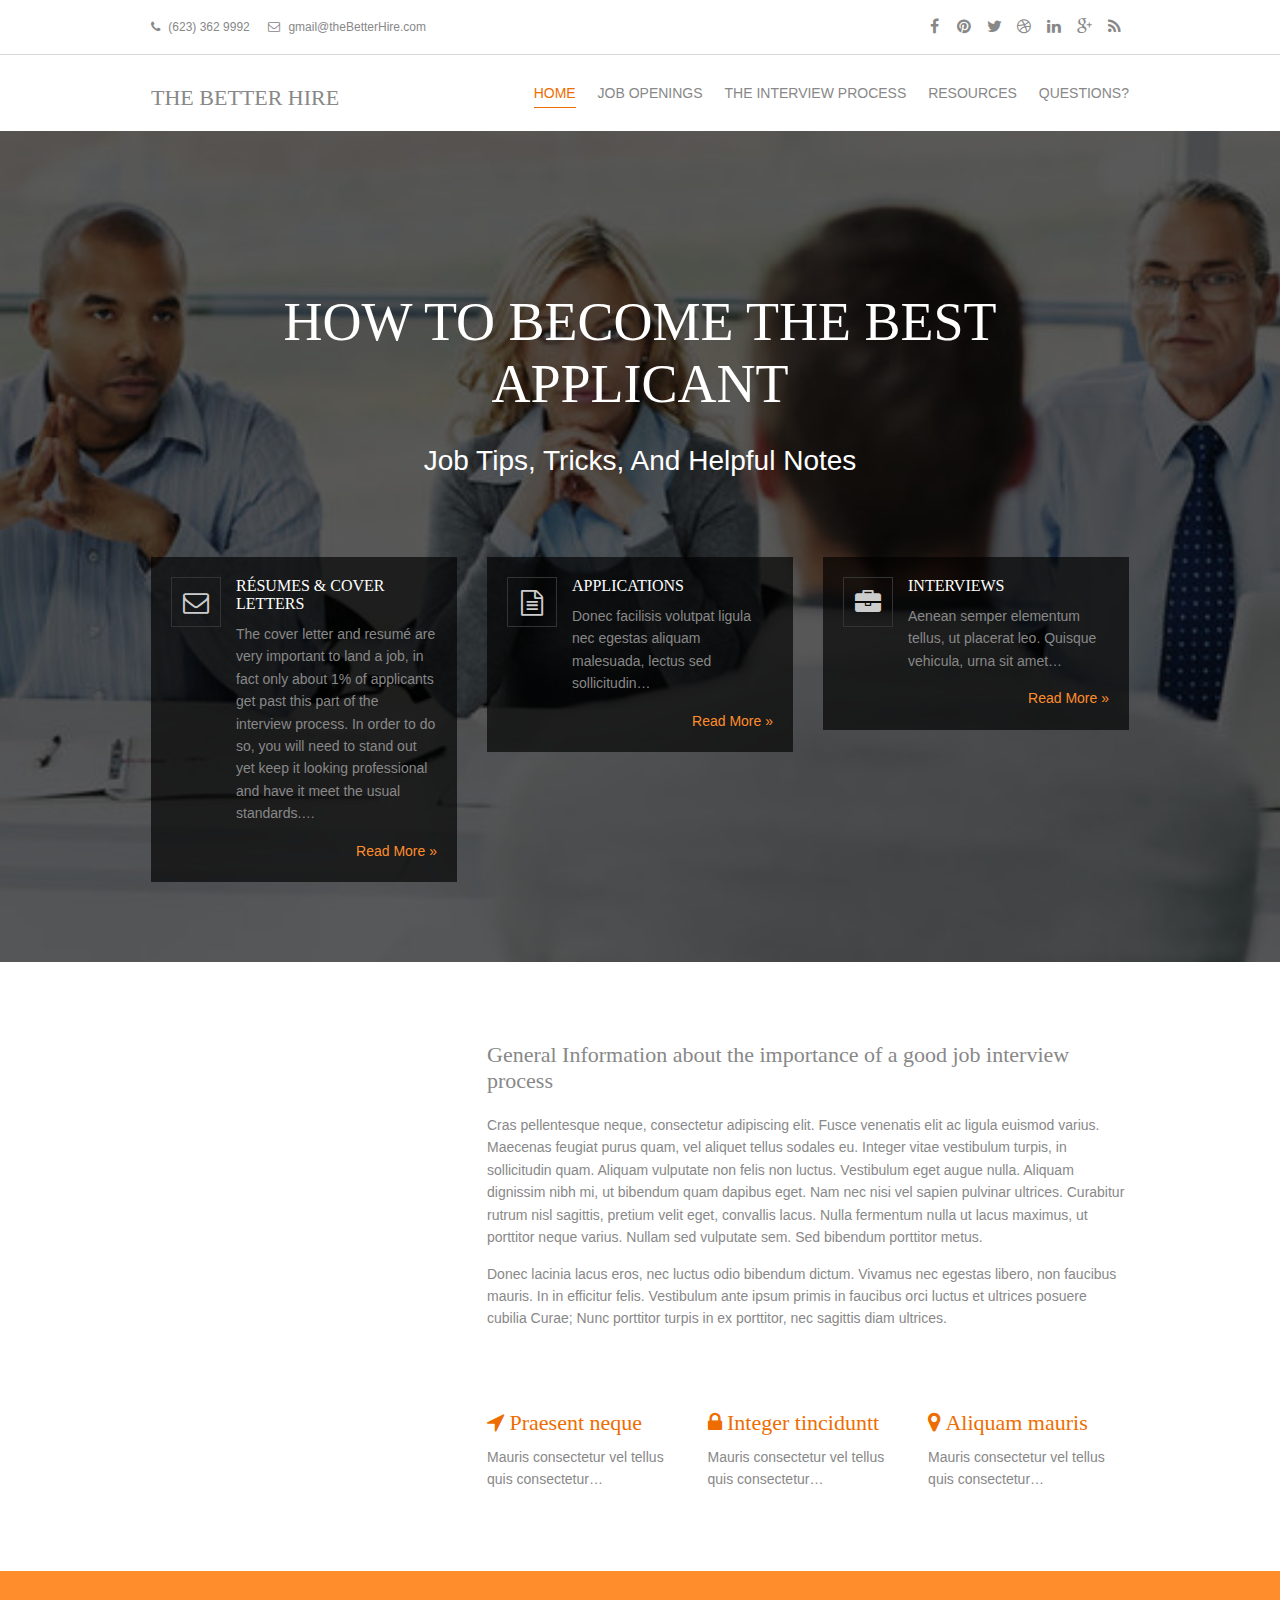
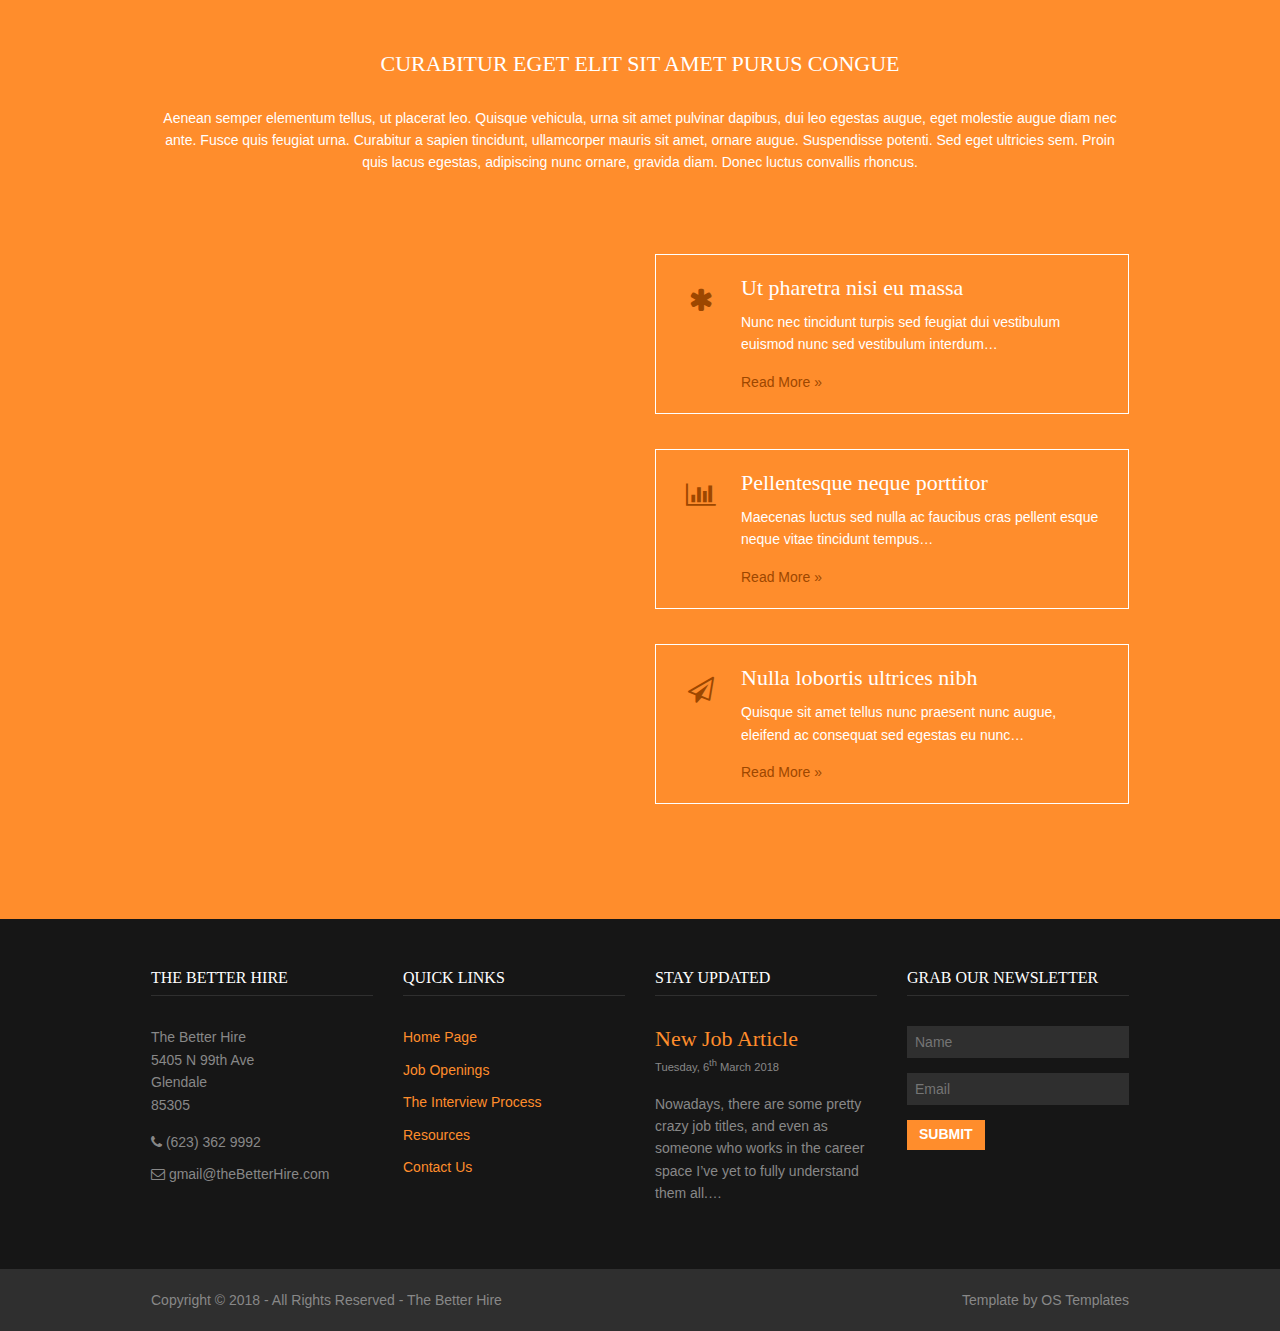
==== commit fe0b0433: "copied theBetterHire folder" ====
--- a/theBetterHire/pages/index.html
+++ b/theBetterHire/pages/index.html
@@ -11,7 +11,7 @@
 -->
 <html>
 <head>
-<title>The Better Hire | Pages | Interview Process</title>
+<title>The Better Hire</title>
 <meta charset="utf-8">
 <meta name="viewport" content="width=device-width, initial-scale=1.0, maximum-scale=1.0, user-scalable=no">
 <link href="../layout/styles/layout.css" rel="stylesheet" type="text/css" media="all">
@@ -54,9 +54,9 @@
     </div>
     <nav id="mainav" class="fl_right">
       <ul class="clear">
-        <li><a href="index.html">Home</a></li>
+        <li class="active"><a href="index.html">Home</a></li>
         <li><a href="jobOpenings.html">Job Openings</a></li>
-        <li class="active"><a href="interviewProcess.html">The Interview Process</a></li>
+        <li><a href="interviewProcess.html">The Interview Process</a></li>
         <li><a href="resources.html">Resources</a></li>
         <li><a href ="questions.html">Questions?</a></li>
       </ul>
@@ -67,17 +67,40 @@
 <!-- ################################################################################################ -->
 <!-- ################################################################################################ -->
 <!-- ################################################################################################ -->
-<div class="wrapper row2 bgded" style="background-image:url('../images/demo/backgrounds/01.png');">
+<div class="wrapper row2 bgded" style="background-image:url('../images/job interview1.jpg');">
   <div class="overlay">
-    <div id="breadcrumb" class="clear">
+    <section id="pageintro" class="clear">
       <!-- ################################################################################################ -->
-      <ul>
-        <li><a href="index.html">Home</a></li>
-        <li><a href="interviewProcess.html">The Interview Process</a></li>
-        <li><a href="interviewProcess.html">The Interview Process</a></li>
+      <div class="center btmspace-80">
+        <h2 class="heading xxl uppercase btmspace-30">How to become the best applicant</h2>
+        <p class="xl nospace capitalise">Job tips, tricks, and helpful notes</p>
+      </div>
+      <ul class="nospace group services">
+        <li class="one_third first">
+          <article class="overlay"><a href="#"><i class="fa fa-envelope-o"></i></a>
+            <h6 class="heading">Résumes & Cover Letters</h6>
+            <p>The cover letter and resumé are very important to land a job, in fact only about 1% of applicants get past this part of the interview process.
+              In order to do so, you will need to stand out yet keep it looking professional and have it meet the usual standards.&hellip;</p>
+            <footer><a href="#">Read More &raquo;</a></footer>
+          </article>
+        </li>
+        <li class="one_third">
+          <article class="overlay"><a href="#"><i class="fa fa-file-text-o"></i></a>
+            <h6 class="heading">Applications</h6>
+            <p>Donec facilisis volutpat ligula nec egestas aliquam malesuada, lectus sed sollicitudin&hellip;</p>
+            <footer><a href="#">Read More &raquo;</a></footer>
+          </article>
+        </li>
+        <li class="one_third">
+          <article class="overlay"><a href="#"><i class="fa fa-briefcase"></i></a>
+            <h6 class="heading">Interviews</h6>
+            <p>Aenean semper elementum tellus, ut placerat leo. Quisque vehicula, urna sit amet&hellip;</p>
+            <footer><a href="#">Read More &raquo;</a></footer>
+          </article>
+        </li>
       </ul>
       <!-- ################################################################################################ -->
-    </div>
+    </section>
   </div>
 </div>
 <!-- ################################################################################################ -->
@@ -87,182 +110,74 @@
   <main class="container clear">
     <!-- main body -->
     <!-- ################################################################################################ -->
-    <div class="sidebar one_quarter first">
-      <!-- ################################################################################################ -->
-      <h6>Navigation</h6>
-      <nav class="sdb_holder">
-        <ul>
-          <li><a href="#process">Understanding the interview process</a></li>
-          <li><a href="#prepSelf">Preparing yourself for the job</a></li>
-            <ul>
-              <li><a href="#media">Professionalizing your media</a></li>
-            </ul>
-
-          <li><a href="#search">Finding your desired job</a></li>
-            <ul>
-              <li><a href="#company">Familiarizing yourself with the company</a></li>
-            </ul>
-          <li><a href="#prepRC">Preparing resumé & cover letter</a></li>
-            <ul>
-              <li><a href="#resume">Resumé</a></li>
-              <li><a href="#coverLetter">Cover Letter</a></li>
-            </ul>
-          <li><a href="#application">Completing applications</a></li>
-          <li><a href="#interviewPrep">Interview preparation</a></li>
-          <ul>
-            <li><a href="#">Knowing your stuff</a></li>
-            <li><a href="#">Asking questions</a></li>
-            <li><a href="#">Behavior</a></li>
-            <li><a href="#">Follow up</a></li>
-          </ul>
+    <div class="group">
+      <div class="one_third first"><img src="images/demo/460x700.png" alt=""></div>
+      <div class="two_third">
+        <h2 class="heading">General Information about the importance of a good job interview process</h2>
+        <p>Cras pellentesque neque, consectetur adipiscing elit. Fusce venenatis elit ac ligula euismod varius. Maecenas feugiat purus quam, vel aliquet tellus sodales eu. Integer vitae vestibulum turpis, in sollicitudin quam. Aliquam vulputate non felis non luctus. Vestibulum eget augue nulla. Aliquam dignissim nibh mi, ut bibendum quam dapibus eget. Nam nec nisi vel sapien pulvinar ultrices. Curabitur rutrum nisl sagittis, pretium velit eget, convallis lacus. Nulla fermentum nulla ut lacus maximus, ut porttitor neque varius. Nullam sed vulputate sem. Sed bibendum porttitor metus.</p>
+        <p class="btmspace-80">Donec lacinia lacus eros, nec luctus odio bibendum dictum. Vivamus nec egestas libero, non faucibus mauris. In in efficitur felis. Vestibulum ante ipsum primis in faucibus orci luctus et ultrices posuere cubilia Curae; Nunc porttitor turpis in ex porttitor, nec sagittis diam ultrices.</p>
+        <ul class="nospace group">
+          <li class="one_third first">
+            <h6 class="nospace btmspace-10"><a href="#"><i class="fa fa-location-arrow"></i> Praesent neque</a></h6>
+            <p class="nospace">Mauris consectetur vel tellus quis consectetur&hellip;</p>
+          </li>
+          <li class="one_third">
+            <h6 class="nospace btmspace-10"><a href="#"><i class="fa fa-lock"></i> Integer tinciduntt</a></h6>
+            <p class="nospace">Mauris consectetur vel tellus quis consectetur&hellip;</p>
+          </li>
+          <li class="one_third last">
+            <h6 class="nospace btmspace-10"><a href="#"><i class="fa fa-map-marker"></i> Aliquam mauris</a></h6>
+            <p class="nospace">Mauris consectetur vel tellus quis consectetur&hellip;</p>
+          </li>
         </ul>
-      </nav>
-      <!-- ################################################################################################ -->
-    </div>
-    <!-- ################################################################################################ -->
-    <!-- ################################################################################################ -->
-    <div class="content three_quarter">
-      <!-- ################################################################################################ -->
-      <h1><a name="process">Understanding the Interview Process</a></h1>
-      <img class="imgr borderedbox inspace-5" src="../images/demo/imgr.gif" alt="">
-      <p>During this stage of finding employment, you are set to present your best self and prove you're worthy of the postiion. You must be dressed accordingly to give an exceptional first impression. Remember to be respectful and use proper grammer when speaking since you are being compared to the other applicants you must find a way to stand out!</p>
-
-      <h1><a name="search">Finding Your Desired Job</a></h1>
-      <img class="imgr borderedbox inspace-5" src="../images/demo/imgr.gif" alt="">
-      <p><strong>The internet is your friend!</strong> Think of the career path you would like to explore and search online for listings.</p>
-      <p>Online listings:
-        <ul>
-          <li><a href="#">Indeed.com</a></li>
-        </ul>
-          et curabitur condis lorem loborttis leo. Ipsumcommodo libero nunc at in velis tincidunt pellentum tincidunt vel lorem.</p>
-      <img class="imgl borderedbox inspace-5" src="../images/demo/imgl.gif" alt="">
-      <p>This is a W3C compliant free website template from <a href="http://www.os-templates.com/" title="Free Website Templates">OS Templates</a>. For full terms of use of this template please read our <a href="http://www.os-templates.com/template-terms">website template licence</a>.</p>
-      <p>You can use and modify the template for both personal and commercial use. You must keep all copyright information and credit links in the template and associated files. For more website templates visit our <a href="http://www.os-templates.com/">free website templates</a> section.</p>
-      <p>Portortornec condimenterdum eget consectetuer condis consequam pretium pellus sed mauris enim. Puruselit mauris nulla hendimentesque elit semper nam a sapien urna sempus.</p>
-
-      <h1><a name="prepSelf">Preparing Yourself for the Job</a></h1>
-      <img class="imgr borderedbox inspace-5" src="../images/demo/imgr.gif" alt="">
-      <p>This is detailing how to dress formally, some interviews call for business casual attire, but unless stated otherwise, assume you must dress professionally. It is best to be overdressed than underdressed.</p>
-      <p>Even when working on a budget, one can find great items to assemble a clean, appropriate look. You can find <a href="https://www.moneyunder30.com/work-wardrobe-on-a-budget-9668">tips for how to spend your money wisely</a>. Men are expected to wear a standard suit in a <strong>solid color</strong>- such as black, grey or navy - with little to no jewelry and a neat hairstyle. Let the employer know you can take care of yourself well, so you can apply that in whatever way to your job. </p>
-      <img class="imgl borderedbox inspace-5" src="../images/demo/imgl.gif" alt="">
-      <p>Women have many more options when it comes to professional dress, but the key is to make sure the colors match. For reference, use the color wheel to find complimentary colors. Women have the option of suits, as well as skirts paired with a blouse, or conservative dress.</p>
-
-      <h1><a name="media">Professionalizing Your Media</a></h1>
-      <img class="imgr borderedbox inspace-5" src="../images/demo/imgr.gif" alt="">
-      <p>Go through your public social media accounts and get rid of posts which may portray you in a negative light. Your potential employer will likely do a background check to see what kind of person you are outside of the office and the best way to do so that many others have implemented is searching through private social media accounts.</p>
-      <p>Stay clear of:</p>
-      <ul>
-        <li>Profanity</li>
-        <li>Scandalous pictures</li>
-        <li>Hateful comments on other's posts</li>
-      </ul>
-      <img class="imgl borderedbox inspace-5" src="../images/demo/imgl.gif" alt="">
-      <p>You are working to portray your business side, but as long as you work for someone, you are a representation of the company, even if you don't realize it.</p>
-      <p>Especially be careful posting <strong>about</strong> your work as your boss may stumble upon it and see your true feelings. If you have any griefs with your job, keep them off the internet where nothing disappears completely.</p>
-      <p>On the other hand, you can show your interests on your online persona and emphasize your skills with pictures,etc.</p>
-
-      <h1><a name="company">Familiarizing Yourself with the Company</a></h1>
-      <img class="imgr borderedbox inspace-5" src="../images/demo/imgr.gif" alt="">
-      <p>Before going into the interview, make sure you know atleast a basic background on the company to display commitment.</p>
-      <p>Finding out:</p>
-      <ul>
-        <li>The founding of the company</li>
-        <li>The purpose</li>
-        <li>The services they offer, if applicable</li>
-      </ul>
-      <img class="imgl borderedbox inspace-5" src="../images/demo/imgl.gif" alt="">
-      <p>Will help in that you can adapt your speaking points to comment on what <strong>you</strong> can do for <strong>them</strong>.</p>
-      <p>You can use and modify the template for both personal and commercial use. You must keep all copyright information and credit links in the template and associated files. For more website templates visit our <a href="http://www.os-templates.com/">free website templates</a> section.</p>
-      <p>Portortornec condimenterdum eget consectetuer condis consequam pretium pellus sed mauris enim. Puruselit mauris nulla hendimentesque elit semper nam a sapien urna sempus.</p>
-
-      <h1><a name="prepRC">Preparing Resumé & Cover Letter</a></h1>
-      <img class="imgr borderedbox inspace-5" src="../images/demo/imgr.gif" alt="">
-      <p>Aliquatjusto quisque nam consequat doloreet vest orna partur scetur portortis nam. Metadipiscing eget facilis elit sagittis felisi eger id justo maurisus convallicitur.</p>
-      <p>Dapiensociis <a href="#">temper donec auctortortis cumsan</a> et curabitur condis lorem loborttis leo. Ipsumcommodo libero nunc at in velis tincidunt pellentum tincidunt vel lorem.</p>
-      <img class="imgl borderedbox inspace-5" src="../images/demo/imgl.gif" alt="">
-      <p>This is a W3C compliant free website template from <a href="http://www.os-templates.com/" title="Free Website Templates">OS Templates</a>. For full terms of use of this template please read our <a href="http://www.os-templates.com/template-terms">website template licence</a>.</p>
-      <p>You can use and modify the template for both personal and commercial use. You must keep all copyright information and credit links in the template and associated files. For more website templates visit our <a href="http://www.os-templates.com/">free website templates</a> section.</p>
-      <p>Portortornec condimenterdum eget consectetuer condis consequam pretium pellus sed mauris enim. Puruselit mauris nulla hendimentesque elit semper nam a sapien urna sempus.</p>
-
-      <h1><a name="resume">Resumé</a></h1>
-      <img class="imgr borderedbox inspace-5" src="../images/demo/imgr.gif" alt="">
-      <p>Aliquatjusto quisque nam consequat doloreet vest orna partur scetur portortis nam. Metadipiscing eget facilis elit sagittis felisi eger id justo maurisus convallicitur.</p>
-      <p>Dapiensociis <a href="#">temper donec auctortortis cumsan</a> et curabitur condis lorem loborttis leo. Ipsumcommodo libero nunc at in velis tincidunt pellentum tincidunt vel lorem.</p>
-      <img class="imgl borderedbox inspace-5" src="../images/demo/imgl.gif" alt="">
-      <p>This is a W3C compliant free website template from <a href="http://www.os-templates.com/" title="Free Website Templates">OS Templates</a>. For full terms of use of this template please read our <a href="http://www.os-templates.com/template-terms">website template licence</a>.</p>
-      <p>You can use and modify the template for both personal and commercial use. You must keep all copyright information and credit links in the template and associated files. For more website templates visit our <a href="http://www.os-templates.com/">free website templates</a> section.</p>
-      <p>Portortornec condimenterdum eget consectetuer condis consequam pretium pellus sed mauris enim. Puruselit mauris nulla hendimentesque elit semper nam a sapien urna sempus.</p>
-
-      <h1><a name="coverLetter">Cover Letter</a></h1>
-      <img class="imgr borderedbox inspace-5" src="../images/demo/imgr.gif" alt="">
-      <p>Aliquatjusto quisque nam consequat doloreet vest orna partur scetur portortis nam. Metadipiscing eget facilis elit sagittis felisi eger id justo maurisus convallicitur.</p>
-      <p>Dapiensociis <a href="#">temper donec auctortortis cumsan</a> et curabitur condis lorem loborttis leo. Ipsumcommodo libero nunc at in velis tincidunt pellentum tincidunt vel lorem.</p>
-      <img class="imgl borderedbox inspace-5" src="../images/demo/imgl.gif" alt="">
-      <p>This is a W3C compliant free website template from <a href="http://www.os-templates.com/" title="Free Website Templates">OS Templates</a>. For full terms of use of this template please read our <a href="http://www.os-templates.com/template-terms">website template licence</a>.</p>
-      <p>You can use and modify the template for both personal and commercial use. You must keep all copyright information and credit links in the template and associated files. For more website templates visit our <a href="http://www.os-templates.com/">free website templates</a> section.</p>
-      <p>Portortornec condimenterdum eget consectetuer condis consequam pretium pellus sed mauris enim. Puruselit mauris nulla hendimentesque elit semper nam a sapien urna sempus.</p>
-
-      <h1><a name="application">Completing Applications</a></h1>
-      <img class="imgr borderedbox inspace-5" src="../images/demo/imgr.gif" alt="">
-      <p>Aliquatjusto quisque nam consequat doloreet vest orna partur scetur portortis nam. Metadipiscing eget facilis elit sagittis felisi eger id justo maurisus convallicitur.</p>
-      <p>Dapiensociis <a href="#">temper donec auctortortis cumsan</a> et curabitur condis lorem loborttis leo. Ipsumcommodo libero nunc at in velis tincidunt pellentum tincidunt vel lorem.</p>
-      <img class="imgl borderedbox inspace-5" src="../images/demo/imgl.gif" alt="">
-      <p>This is a W3C compliant free website template from <a href="http://www.os-templates.com/" title="Free Website Templates">OS Templates</a>. For full terms of use of this template please read our <a href="http://www.os-templates.com/template-terms">website template licence</a>.</p>
-      <p>You can use and modify the template for both personal and commercial use. You must keep all copyright information and credit links in the template and associated files. For more website templates visit our <a href="http://www.os-templates.com/">free website templates</a> section.</p>
-      <p>Portortornec condimenterdum eget consectetuer condis consequam pretium pellus sed mauris enim. Puruselit mauris nulla hendimentesque elit semper nam a sapien urna sempus.</p>
-
-      <h1><a name="interviewPrep">Interview Preparation</a></h1>
-      <img class="imgr borderedbox inspace-5" src="../images/demo/imgr.gif" alt="">
-      <p>Aliquatjusto quisque nam consequat doloreet vest orna partur scetur portortis nam. Metadipiscing eget facilis elit sagittis felisi eger id justo maurisus convallicitur.</p>
-      <p>Dapiensociis <a href="#">temper donec auctortortis cumsan</a> et curabitur condis lorem loborttis leo. Ipsumcommodo libero nunc at in velis tincidunt pellentum tincidunt vel lorem.</p>
-      <img class="imgl borderedbox inspace-5" src="../images/demo/imgl.gif" alt="">
-      <p>This is a W3C compliant free website template from <a href="http://www.os-templates.com/" title="Free Website Templates">OS Templates</a>. For full terms of use of this template please read our <a href="http://www.os-templates.com/template-terms">website template licence</a>.</p>
-      <p>You can use and modify the template for both personal and commercial use. You must keep all copyright information and credit links in the template and associated files. For more website templates visit our <a href="http://www.os-templates.com/">free website templates</a> section.</p>
-      <p>Portortornec condimenterdum eget consectetuer condis consequam pretium pellus sed mauris enim. Puruselit mauris nulla hendimentesque elit semper nam a sapien urna sempus.</p>
-
-      <h1>Knowing Your Stuff</h1>
-      <img class="imgr borderedbox inspace-5" src="../images/demo/imgr.gif" alt="">
-      <p>Aliquatjusto quisque nam consequat doloreet vest orna partur scetur portortis nam. Metadipiscing eget facilis elit sagittis felisi eger id justo maurisus convallicitur.</p>
-      <p>Dapiensociis <a href="#">temper donec auctortortis cumsan</a> et curabitur condis lorem loborttis leo. Ipsumcommodo libero nunc at in velis tincidunt pellentum tincidunt vel lorem.</p>
-      <img class="imgl borderedbox inspace-5" src="../images/demo/imgl.gif" alt="">
-      <p>This is a W3C compliant free website template from <a href="http://www.os-templates.com/" title="Free Website Templates">OS Templates</a>. For full terms of use of this template please read our <a href="http://www.os-templates.com/template-terms">website template licence</a>.</p>
-      <p>You can use and modify the template for both personal and commercial use. You must keep all copyright information and credit links in the template and associated files. For more website templates visit our <a href="http://www.os-templates.com/">free website templates</a> section.</p>
-      <p>Portortornec condimenterdum eget consectetuer condis consequam pretium pellus sed mauris enim. Puruselit mauris nulla hendimentesque elit semper nam a sapien urna sempus.</p>
-
-      <h1>Asking Questions</h1>
-      <img class="imgr borderedbox inspace-5" src="../images/demo/imgr.gif" alt="">
-      <p>Aliquatjusto quisque nam consequat doloreet vest orna partur scetur portortis nam. Metadipiscing eget facilis elit sagittis felisi eger id justo maurisus convallicitur.</p>
-      <p>Dapiensociis <a href="#">temper donec auctortortis cumsan</a> et curabitur condis lorem loborttis leo. Ipsumcommodo libero nunc at in velis tincidunt pellentum tincidunt vel lorem.</p>
-      <img class="imgl borderedbox inspace-5" src="../images/demo/imgl.gif" alt="">
-      <p>This is a W3C compliant free website template from <a href="http://www.os-templates.com/" title="Free Website Templates">OS Templates</a>. For full terms of use of this template please read our <a href="http://www.os-templates.com/template-terms">website template licence</a>.</p>
-      <p>You can use and modify the template for both personal and commercial use. You must keep all copyright information and credit links in the template and associated files. For more website templates visit our <a href="http://www.os-templates.com/">free website templates</a> section.</p>
-      <p>Portortornec condimenterdum eget consectetuer condis consequam pretium pellus sed mauris enim. Puruselit mauris nulla hendimentesque elit semper nam a sapien urna sempus.</p>
-
-      <h1>Behavior</h1>
-      <img class="imgr borderedbox inspace-5" src="../images/demo/imgr.gif" alt="">
-      <p>Aliquatjusto quisque nam consequat doloreet vest orna partur scetur portortis nam. Metadipiscing eget facilis elit sagittis felisi eger id justo maurisus convallicitur.</p>
-      <p>Dapiensociis <a href="#">temper donec auctortortis cumsan</a> et curabitur condis lorem loborttis leo. Ipsumcommodo libero nunc at in velis tincidunt pellentum tincidunt vel lorem.</p>
-      <img class="imgl borderedbox inspace-5" src="../images/demo/imgl.gif" alt="">
-      <p>This is a W3C compliant free website template from <a href="http://www.os-templates.com/" title="Free Website Templates">OS Templates</a>. For full terms of use of this template please read our <a href="http://www.os-templates.com/template-terms">website template licence</a>.</p>
-      <p>You can use and modify the template for both personal and commercial use. You must keep all copyright information and credit links in the template and associated files. For more website templates visit our <a href="http://www.os-templates.com/">free website templates</a> section.</p>
-      <p>Portortornec condimenterdum eget consectetuer condis consequam pretium pellus sed mauris enim. Puruselit mauris nulla hendimentesque elit semper nam a sapien urna sempus.</p>
-
-      <h1>Follow Up</h1>
-      <img class="imgr borderedbox inspace-5" src="../images/demo/imgr.gif" alt="">
-      <p>Aliquatjusto quisque nam consequat doloreet vest orna partur scetur portortis nam. Metadipiscing eget facilis elit sagittis felisi eger id justo maurisus convallicitur.</p>
-      <p>Dapiensociis <a href="#">temper donec auctortortis cumsan</a> et curabitur condis lorem loborttis leo. Ipsumcommodo libero nunc at in velis tincidunt pellentum tincidunt vel lorem.</p>
-      <img class="imgl borderedbox inspace-5" src="../images/demo/imgl.gif" alt="">
-      <p>This is a W3C compliant free website template from <a href="http://www.os-templates.com/" title="Free Website Templates">OS Templates</a>. For full terms of use of this template please read our <a href="http://www.os-templates.com/template-terms">website template licence</a>.</p>
-      <p>You can use and modify the template for both personal and commercial use. You must keep all copyright information and credit links in the template and associated files. For more website templates visit our <a href="http://www.os-templates.com/">free website templates</a> section.</p>
-      <p>Portortornec condimenterdum eget consectetuer condis consequam pretium pellus sed mauris enim. Puruselit mauris nulla hendimentesque elit semper nam a sapien urna sempus.</p>
-
       </div>
-      <!-- ################################################################################################ -->
     </div>
     <!-- ################################################################################################ -->
     <!-- / main body -->
     <div class="clear"></div>
   </main>
+</div>
+<!-- ################################################################################################ -->
+<!-- ################################################################################################ -->
+<!-- ################################################################################################ -->
+<div class="wrapper row4">
+  <section id="info" class="clear">
+    <!-- ################################################################################################ -->
+    <div class="center btmspace-80">
+      <h2 class="heading uppercase btmspace-30">Curabitur eget elit sit amet purus congue</h2>
+      <p class="lrspace">Aenean semper elementum tellus, ut placerat leo. Quisque vehicula, urna sit amet pulvinar dapibus, dui leo egestas augue, eget molestie augue diam nec ante. Fusce quis feugiat urna. Curabitur a sapien tincidunt, ullamcorper mauris sit amet, ornare augue. Suspendisse potenti. Sed eget ultricies sem. Proin quis lacus egestas, adipiscing nunc ornare, gravida diam. Donec luctus convallis rhoncus.</p>
+    </div>
+    <div class="group">
+      <div class="one_half first"><img src="images/demo/600x700.png" alt=""></div>
+      <div class="one_half">
+        <ul class="nospace group services">
+          <li>
+            <article><a href="#"><i class="fa fa-asterisk"></i></a>
+              <h6 class="heading">Ut pharetra nisi eu massa</h6>
+              <p>Nunc nec tincidunt turpis sed feugiat dui vestibulum euismod nunc sed vestibulum interdum&hellip;</p>
+              <footer><a href="#">Read More &raquo;</a></footer>
+            </article>
+          </li>
+          <li>
+            <article><a href="#"><i class="fa fa-bar-chart"></i></a>
+              <h6 class="heading">Pellentesque neque porttitor</h6>
+              <p>Maecenas luctus sed nulla ac faucibus cras pellent esque neque vitae tincidunt tempus&hellip;</p>
+              <footer><a href="#">Read More &raquo;</a></footer>
+            </article>
+          </li>
+          <li>
+            <article><a href="#"><i class="fa fa-paper-plane-o"></i></a>
+              <h6 class="heading">Nulla lobortis ultrices nibh</h6>
+              <p>Quisque sit amet tellus nunc praesent nunc augue, eleifend ac consequat sed egestas eu nunc&hellip;</p>
+              <footer><a href="#">Read More &raquo;</a></footer>
+            </article>
+          </li>
+        </ul>
+      </div>
+    </div>
+    <!-- ################################################################################################ -->
+    <div class="clear"></div>
+  </section>
 </div>
 <!-- ################################################################################################ -->
 <!-- ################################################################################################ -->
--- a/theBetterHire/layout/styles/layout.css
+++ b/theBetterHire/layout/styles/layout.css
@@ -384,45 +384,3 @@
 .imgText {
 	text-align: center;
 }
-.resourceimgs {
-	vertical-align: middle;
-	margin: auto;
-	height: 250px;
-	width: 250px;
-}
-
-#utw {
-	vertical-align: middle;
-	margin: auto;
-	height: 170px;
-	width: 250px;
-	margin-top: 40px;
-	margin-bottom: 40px;
-}
-
-#rcc {
-	vertical-align: middle;
-	margin: auto;
-	height: 100px;
-	width: 250px;
-	margin-top: 75px;
-	margin-bottom: 75px;
-}
-
-#cvl {
-	vertical-align: middle;
-	margin: auto;
-	height: 130px;
-	width: 250px;
-	margin-top: 60px;
-	margin-bottom: 60px;
-}
-
-#dte {
-	vertical-align: middle;
-	margin: auto;
-	height: 120px;
-	width: 250px;
-	margin-top: 65px;
-	margin-bottom: 65px;
-}
